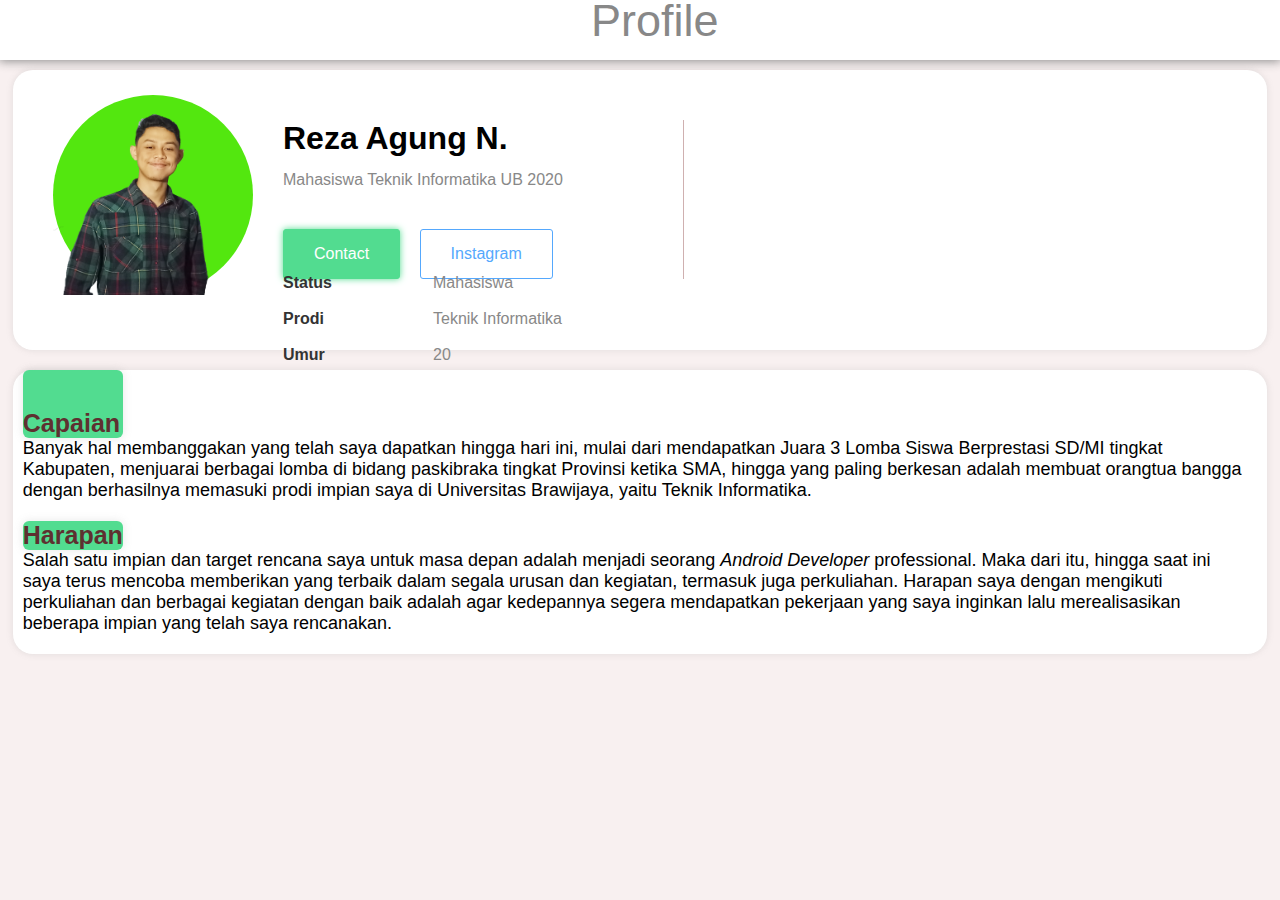
==== index.html @ 0fcc683d "Rename profile.html to index.html" ====
<!DOCTYPE html>
<html>
    <head>
        <meta charset="utf-8">
        <title>My Profile</title>        
        <link rel="stylesheet" href="profile.css">
    </head>
    <body>
        <nav>
            <div id="navigation"> <!--ex of list-->
                <ul>
                    <p>Profile</p>
                </ul>
            </div>
        </nav>
        <div class="pre-section"></div>
        <section id = "box-profile">
            <div class = "img-profile">
                <div class = "photo" style ="background-image:
                url(fotoprofil2.png);"></div>
            </div>
            <div class = "description">
                <h1 id ="nama">Reza Agung N.</h1>
                <p>Mahasiswa Teknik Informatika UB 2020</p>
                <a class = "button bg-green" ; href="mailto:rezaagung3910@gmail.com"  target="_blank">Contact</a>
                <a class = "button border-blue"; href="https://www.instagram.com/rezaa.agn/"  target="_blank">Instagram</a>
            </div>
            <div class = "information">
                <div class="data">
                    <p class ="field">Status</p>
                    <p class = "text-gray">Mahasiswa</p>
                </div>
                <div class="data">
                    <p class ="field">Prodi</p>
                    <p class = "text-gray">Teknik Informatika</p>
                </div>
                <div class="data">
                    <p class ="field">Umur</p>
                    <p class = "text-gray">20</p>
                </div>
                <div class="data">
                    <p class ="field">Alamat</p>
                    <p class = "text-gray">Jl. Kendalsari Gg. V No. 46c, Tulusrejo, Kota Malang, Jawa Timur</p>
                </div>
                <div class="data">
                    <p class ="field">Email</p>
                    <p class = "text-gray">rezaagung3910@gmail.com</p>
                </div>
            </div>
        </section>
        <div class="pre-section"></div>
        <section id ="box-profile2">
            <div class="achievment">
                <h6 class="sub-title">Capaian</h3>
                <p class="description2">
                    Banyak hal membanggakan yang telah saya dapatkan hingga hari ini, mulai dari mendapatkan Juara 3 Lomba Siswa Berprestasi SD/MI tingkat Kabupaten, menjuarai berbagai lomba di bidang paskibraka tingkat Provinsi ketika SMA, hingga yang paling berkesan adalah membuat orangtua bangga dengan berhasilnya memasuki prodi impian saya di Universitas Brawijaya, yaitu Teknik Informatika. 
                </p>
            </div>
            <div class="hope">
                <h6 class="sub-title">Harapan</h3>
                <p class="description2">
                    Salah satu impian dan target rencana saya untuk masa depan adalah menjadi seorang <i>Android Developer</i> professional. Maka dari itu, hingga saat ini saya terus mencoba memberikan yang terbaik dalam segala urusan dan kegiatan, termasuk juga perkuliahan. Harapan saya dengan mengikuti perkuliahan dan berbagai kegiatan dengan baik adalah agar kedepannya segera mendapatkan pekerjaan yang saya inginkan lalu merealisasikan beberapa impian yang telah saya rencanakan.
                </p>
            </div>
        </section>
    </body>
</html>
---- profile.css ----
*, body{
    margin:0;
    padding:0;
}
body{
    background-color: rgb(248, 240, 240);
}
/*--------------BUTTON --------------------*/
.bg-green{
    background-color : #52dc90;
    color: #fff;
    box-shadow: 0 0 7px 0px #52dc90;
    border : 1px solid #52dc90;
}
.bg-green:hover{
    color:#339961 ;
}
.bg-blue{
    background-color: #55a8fd;
    color: #fff;
    box-shadow: 0 0 7px 0px #55a8fd;
    border : 1px solid #55a8fd;
}
.border-blue{
    color: #55a8fd;
    border: 1px solid #55a8fd;
}

.border-blue:hover{
    color:#137feb;
}
/*building button shape */
.text-gray{
    color: #888;
}
.button{
    position:relative;
    padding: 15px 30px 15px 30px;
    text-decoration: none;
    display: inline-block;
    margin-right:15px;
    border-radius:3px;
}
/*----------------Navigation bar-------------------*/
nav{
    position:relative;
    width: 100%;
    height: 60px;
    background-color: white;
    box-shadow: 0px 0px 10px 1px #888;
}
nav ul{
    position:relative;
    display:flex;
    top: -5px;
    margin: 0px;
    float: left;
    left: 45%;
}
nav ul p{
    float: right;
    display:block;
    margin: 0px 0px 0px 15px;
    text-decoration:none;
    color: #888;
    font-family:'Segoe UI', Tahoma, Geneva, Verdana, sans-serif;
    font-size: 45px;
}

/* profile section */
section#box-profile{
    position:relative;
    width:98%;
    min-height: 280px; /*Ukuran template*/
    margin-left:13px; /* sebelumnya 10px dengan margin-right: 10%;*/
    margin-top: 10px;
    border-radius:  20px;
    background-color: #fff;
    box-shadow: 0 0 7px 0px rgba(136, 136, 136, 0.2)
}
/*--------------------GAMBAR-----------------*/
#box-profile .img-profile{
    position: relative ;
    display: inline-block;
    width: 200px;
    height: 200px;
    border-radius : 300px;
    float: left;
    top: 25px;
    margin-left: 40px;
    background-color:rgb(83, 231, 15);
}

.img-profile .photo{
    height:100%;
    background-size : 100%;
    background-position: 0px ;
    border-radius:  10px;
}
/*----------------------------------*/
.description{
    position:relative;
    width:400px;
    display:inline-block; /*tampilan horizontal*/
    float: left;
    top:50px;
    margin-left:30px;
    font-family:'Segoe UI', Tahoma, Geneva, Verdana, sans-serif;
    border-right: 1px solid #cfb0b0; /*   garis batas*/
}

.description h1{ 
    font-size: 32px;
    margin-bottom:14px;
}
.description p{
    color :#888;
}
.description .button{
    margin-top:40px;
}
.information{
    position:relative;
    display : inline-block;
    float:left;
    font-family:'Segoe UI', Tahoma, Geneva, Verdana, sans-serif;
    top: 45px;
    margin-left:30px;
}
.information .data{
    display:block; /*down text*/
    width: 100%;
    height: 36px;
}
.information p.field{
    font-weight:600;
    width: 150px;
    color: #333;
}
.information .data p{
    float: left;
}
/*-----------------BOX PROFILE 2-----------------*/

section#box-profile2{
    position: relative;
    width: 98%;
    margin-left: 1%;
    min-height: 270px;
    margin-right: 10%;
    margin-top: 20px;
    border-radius:  20px;
    background-color: #fff;
    box-shadow: 0 0 7px 0px rgba(136, 136, 136, 0.2)
}

#box-profile2 .sub-title{
    position:relative;
    width: 8%;
    margin-left: 10px;
    background-color:#52dc90;
    border-radius: 6px;
    box-shadow: 0 0 10px 0px rgba(136, 136, 136, 0.2);
    font-family:'Segoe UI', Tahoma, Geneva, Verdana, sans-serif;
    font-size: 25px;
    color: rgb(94, 48, 48);
}
#box-profile2 .sub-title:hover{
    color: #888;
}
#box-profile2 .description2{
    position:relative;
    display: inline-block;
    font-size: 18px;
    font-family: 'Segoe UI', Tahoma, Geneva, Verdana, sans-serif;
    margin-right: 20px;
    margin-left: 10px;
    margin-bottom: 20px;
}
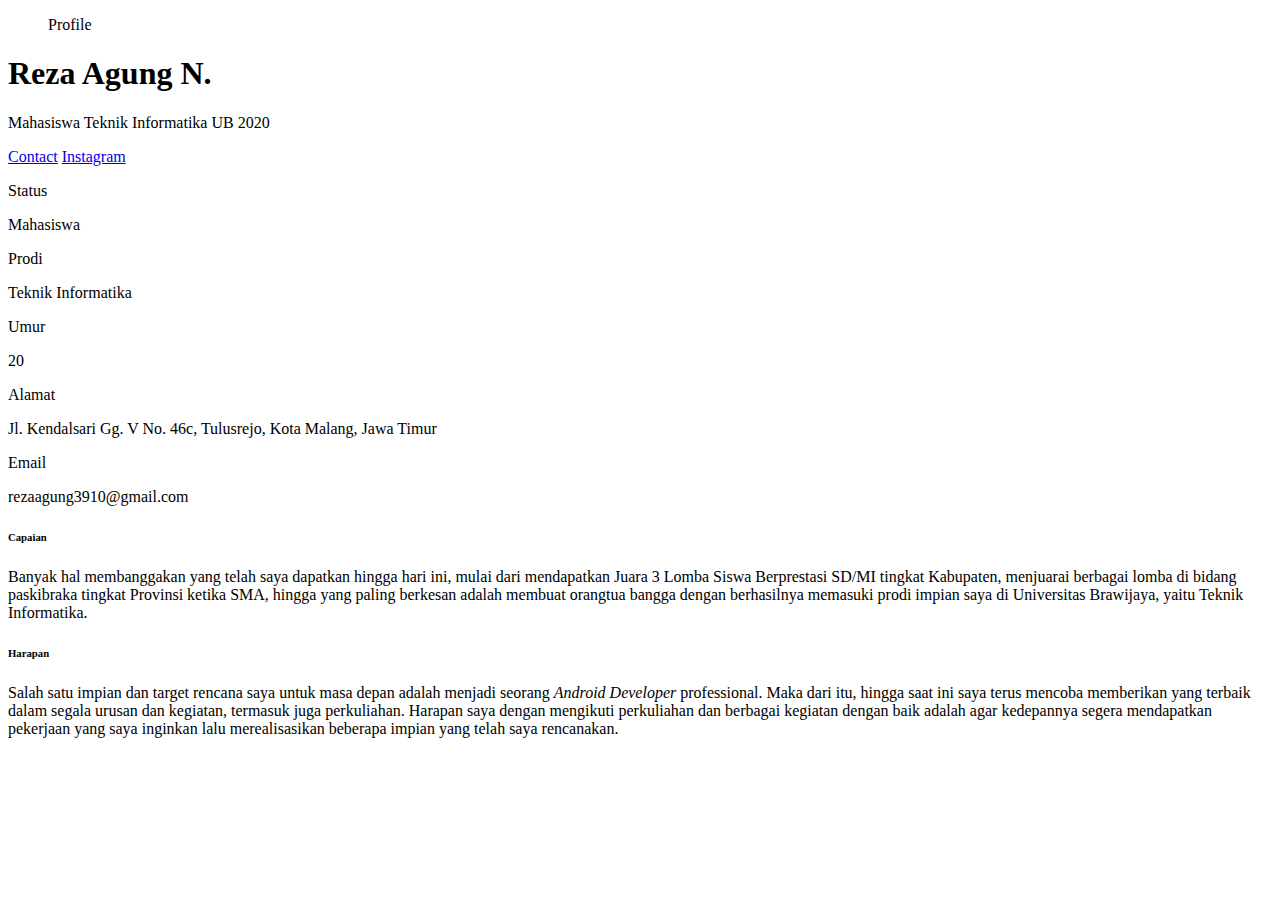
==== commit 3f63a14c: "Update index.html" ====
--- a/index.html
+++ b/index.html
@@ -3,7 +3,7 @@
     <head>
         <meta charset="utf-8">
         <title>My Profile</title>        
-        <link rel="stylesheet" href="profile.css">
+        <link rel="stylesheet" href="index.css">
     </head>
     <body>
         <nav>
